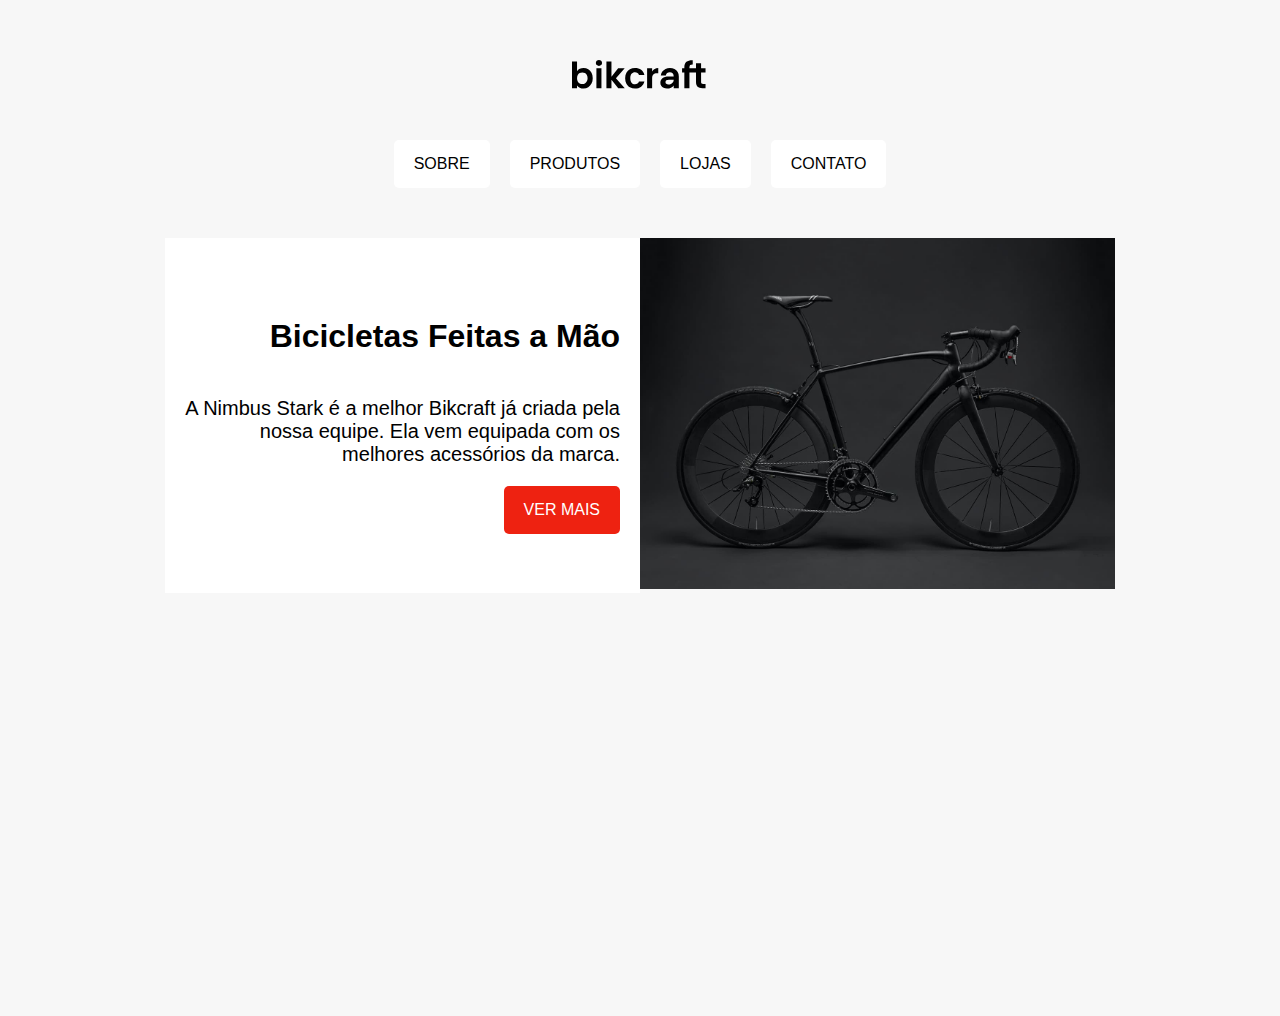
==== exercicio-bikraft/index.html @ 625fb84c "First commit" ====
<!DOCTYPE html>
<html lang="pt-BR">
  <head>
    <meta charset="UTF-8" />
    <meta http-equiv="X-UA-Compatible" content="IE=edge" />
    <meta name="viewport" content="width=device-width, initial-scale=1.0" />
    <link rel="stylesheet" href="style.css" />
    <title>Bikraft</title>
  </head>
  <body>
    <header>
      <img src="./assets/bikcraft.svg" alt="Bikraft logo" />
      <nav>
        <a href="#sobre">Sobre</a>
        <a href="#produtos">Produtos</a>
        <a href="#lojas">Lojas</a>
        <a href="#contato">Contato</a>
      </nav>
    </header>
    <main>
      <div class="card-info">
        <div class="info">
          <h1>Bicicletas Feitas a Mão</h1>
          <p>
            A Nimbus Stark é a melhor Bikcraft já criada pela nossa equipe. Ela
            vem equipada com os melhores acessórios da marca.
          </p>
          <a href="#">Ver mais</a>
        </div>
        <div class="bike-img">
          <img src="./assets/bicicleta.jpg" alt="Nimbus Stark" />
        </div>
      </div>
    </main>
  </body>
</html>
---- exercicio-bikraft/style.css ----
:root {
	margin: 0;
	padding: 0;
	box-sizing: border-box;

	--font: Arial;
	--cinza-fundo: #f7f7f7;
	--cinza-texto: #c6c6c6;
	--vermelho: #ee2211;
}

body {
	background-color: var(--cinza-fundo);
	font-family: var(--font);
	height: 1000px;
}

p {
	font-size: 20px;
}

header {
	display: flex;
	align-items: center;
	flex-direction: column;
	justify-content: center;
	gap: 50px;
}

header img {
	margin-top: 50px;
}

nav {
	display: flex;
	align-items: center;
	justify-content: center;
	flex-wrap: wrap;
	margin-bottom: 50px;
	gap: 20px;
}

nav a, .info a {
	background-color: #fff;
	border-radius: 5px;
	color:black;
	padding: 15px 20px;
	text-decoration: none;
	text-transform: uppercase;
}

.card-info {
	display: grid;
	grid-template-columns: 1fr 1fr;
	max-width: 950px;
	margin: 0 auto;
}

.info {
	background-color: #fff;
	display: grid;
	align-content: center;
	padding: 0 20px;
}

.info h1, p, a {
	align-self: center;
	justify-self: end;
}

.info p {
	text-align: right;
}

.info a {
	color: white;
	background-color: var(--vermelho);
}

.bike-img img {
	max-width: 100%;
}
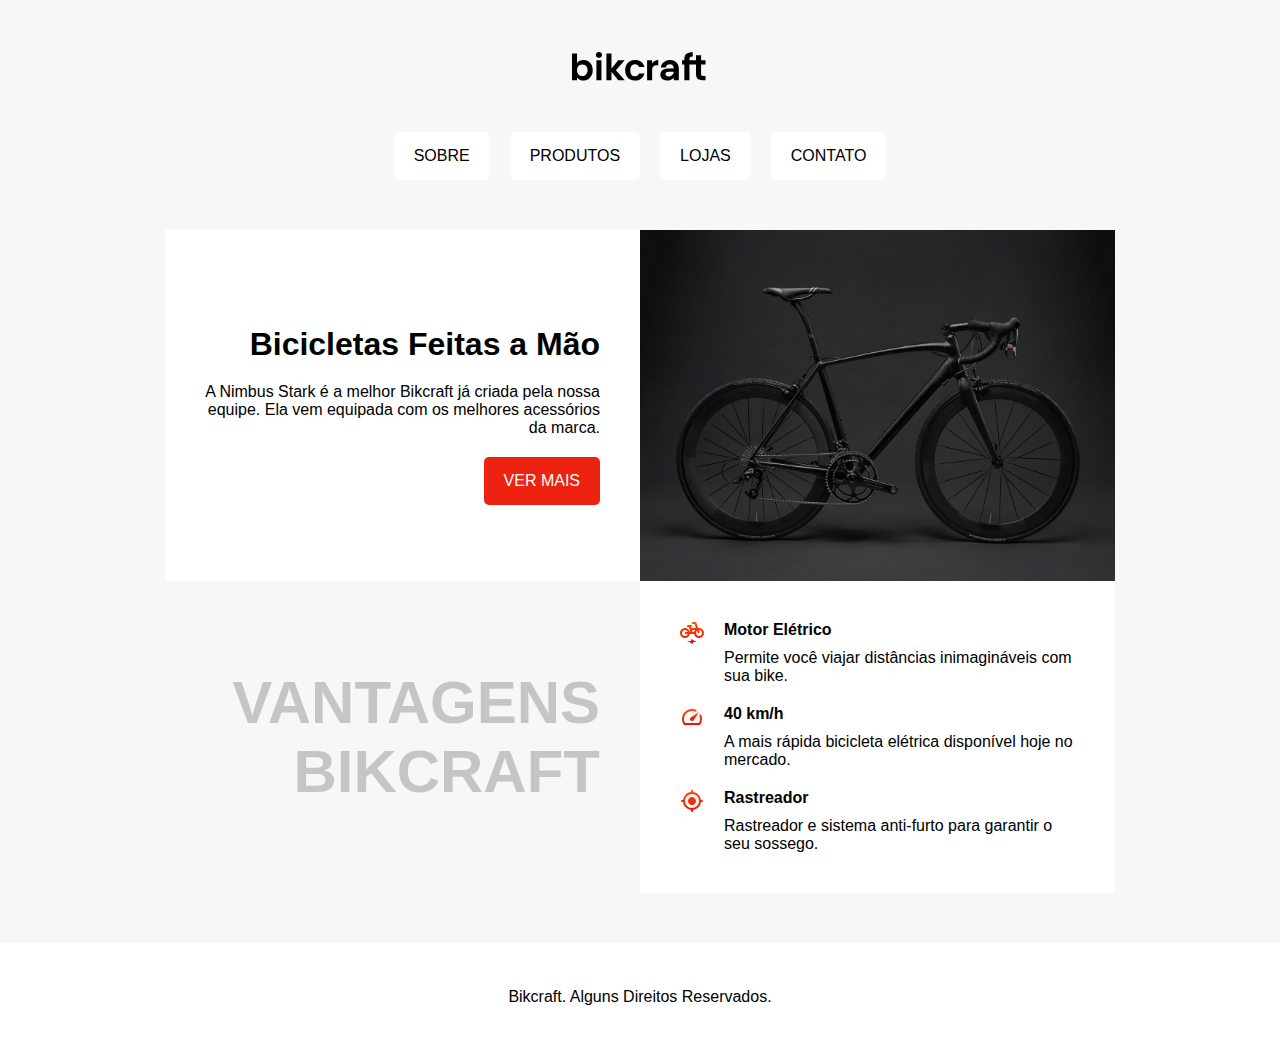
==== commit 7f9fb609: "Finishing layout" ====
--- a/exercicio-bikraft/index.html
+++ b/exercicio-bikraft/index.html
@@ -20,6 +20,7 @@
     <main>
       <div class="card-info">
         <div class="info">
+          <span class="line"></span>
           <h1>Bicicletas Feitas a Mão</h1>
           <p>
             A Nimbus Stark é a melhor Bikcraft já criada pela nossa equipe. Ela
@@ -27,10 +28,50 @@
           </p>
           <a href="#">Ver mais</a>
         </div>
-        <div class="bike-img">
-          <img src="./assets/bicicleta.jpg" alt="Nimbus Stark" />
+        <img class="bike-img" src="./assets/bicicleta.jpg" alt="Nimbus Stark" />
+        <span class="title-advantages">Vantagens Bikcraft</span>
+        <div class="card-advantages">
+          <div class="item">
+            <div>
+              <img
+                src="../exercicio-bikraft/assets/eletrica.svg"
+                alt=""
+              />
+            </div>
+            <div class="text">
+              <span class="title">Motor Elétrico</span>
+              <p class="description">Permite você viajar distâncias inimagináveis com sua bike.</p>
+            </div>
+          </div>
+          <div class="item">
+            <div>
+              <img
+                src="../exercicio-bikraft/assets/velocidade.svg"
+                alt=""
+              />
+            </div>
+            <div class="text">
+              <span class="title">40 km/h</span>
+              <p class="description">A mais rápida bicicleta elétrica disponível hoje no mercado.</p>
+            </div>
+          </div>
+          <div class="item">
+            <div class="item-img">
+              <img
+                src="../exercicio-bikraft/assets/rastreador.svg"
+                alt=""
+              />
+            </div>
+            <div class="text">
+              <span class="title">Rastreador</span>
+              <p class="description">Rastreador e sistema anti-furto para garantir o seu
+                sossego.</p>
+            </div>
+          </div>
         </div>
       </div>
+      </div>
     </main>
+    <footer><p>Bikcraft. Alguns Direitos Reservados.</p></footer>
   </body>
 </html>
--- a/exercicio-bikraft/style.css
+++ b/exercicio-bikraft/style.css
@@ -1,8 +1,4 @@
 :root {
-	margin: 0;
-	padding: 0;
-	box-sizing: border-box;
-
 	--font: Arial;
 	--cinza-fundo: #f7f7f7;
 	--cinza-texto: #c6c6c6;
@@ -13,10 +9,13 @@
 	background-color: var(--cinza-fundo);
 	font-family: var(--font);
 	height: 1000px;
+  margin: 0;
+	padding: 0;
+	box-sizing: border-box;
 }
 
-p {
-	font-size: 20px;
+p, h1, h2, h3, span {
+  margin: 0;
 }
 
 header {
@@ -25,10 +24,7 @@
 	flex-direction: column;
 	justify-content: center;
 	gap: 50px;
-}
-
-header img {
-	margin-top: 50px;
+  margin-top: 50px;
 }
 
 nav {
@@ -50,33 +46,79 @@
 }
 
 .card-info {
-	display: grid;
-	grid-template-columns: 1fr 1fr;
-	max-width: 950px;
-	margin: 0 auto;
+  display: grid;
+  grid-template-columns: 1fr 1fr;
+  max-width: 950px;
+  margin: 0 auto;
 }
 
 .info {
-	background-color: #fff;
-	display: grid;
-	align-content: center;
-	padding: 0 20px;
-}
-
-.info h1, p, a {
-	align-self: center;
-	justify-self: end;
-}
-
-.info p {
-	text-align: right;
+  text-align: right;
+  padding: 40px;
+  display: grid;
+  gap: 20px;
+  align-content: center;
+  place-items: end;
+  background-color: white;
 }
 
 .info a {
-	color: white;
-	background-color: var(--vermelho);
+  background-color: var(--vermelho);
+  color: white;
 }
 
-.bike-img img {
-	max-width: 100%;
+.bike-img {
+  width: 100%;
+}
+
+.title-advantages {
+  padding: 40px;
+  font-size: 60px;
+  text-transform: uppercase;
+  font-weight: 600;
+  color: rgba(0, 0, 0, 0.2);
+  text-align: right;
+  align-self: center;
+}
+
+.card-advantages {
+  background-color: white;
+  padding: 40px;
+  display: flex;
+  gap: 20px;
+  flex-direction: column;
+}
+
+.item {
+  display: flex;
+  align-items: flex-start;
+  gap: 20px;
+}
+
+.item .title {
+  font-weight: bold;
+  margin: 0;
+}
+
+.item img {
+  align-self: flex-start;
+}
+
+.item .text {
+  display: flex;
+  flex-direction: column;
+  align-items: flex-start;
+  gap: 10px;
+}
+
+footer {
+  margin-top: 50px;
+  background-color: white;
+  padding: 45px;
+  box-sizing: border-box;
+  width: 100%;
+}
+
+footer p {
+  text-align: center;
 }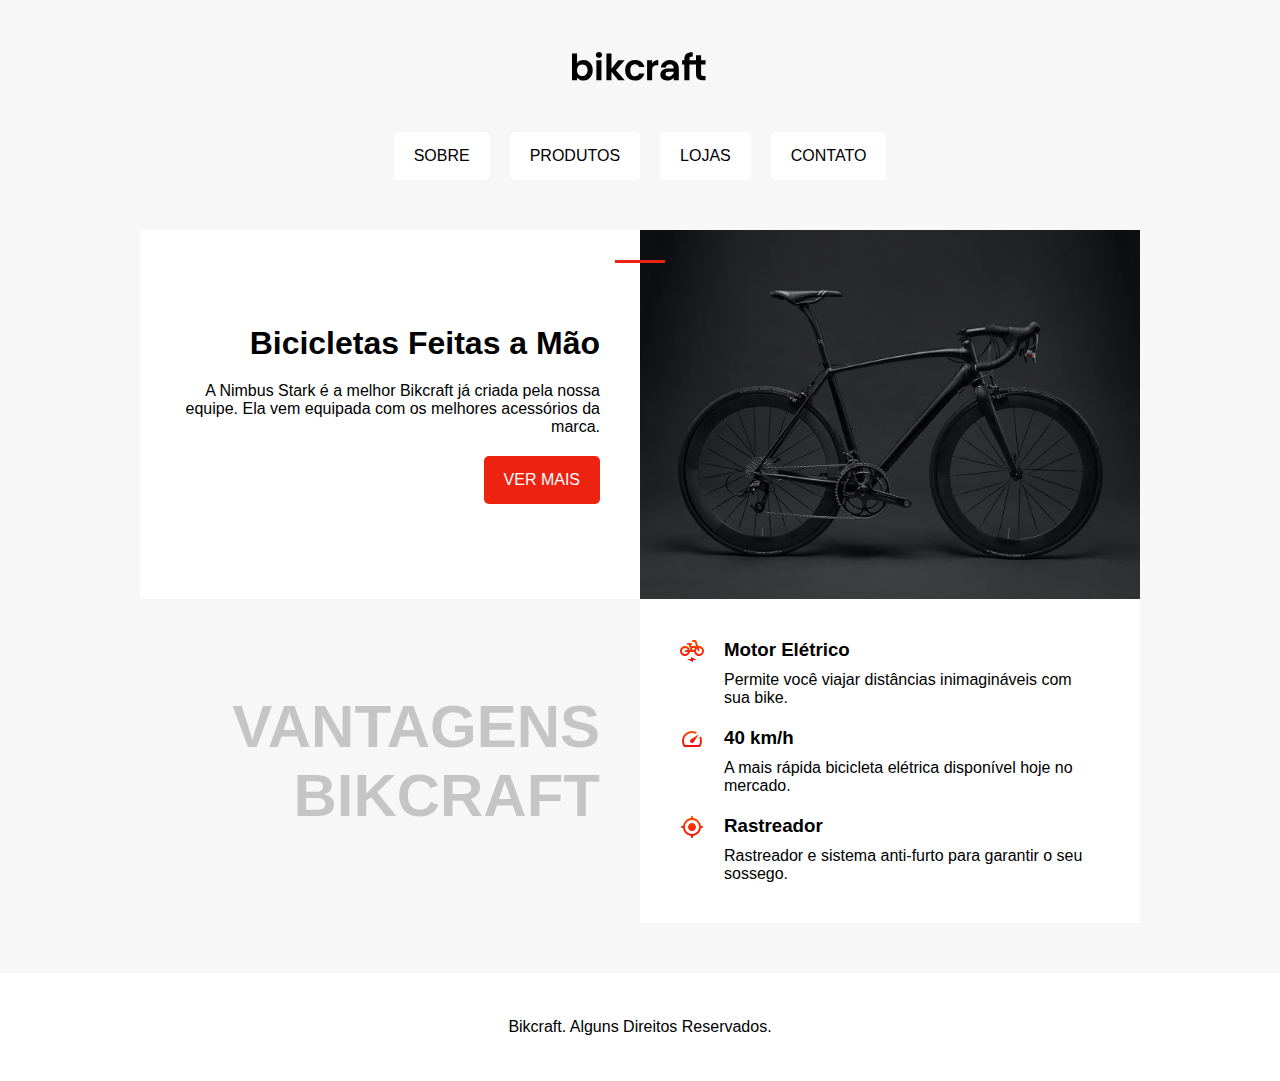
==== commit 452f5ab3: "Adjusting html and css" ====
--- a/exercicio-bikraft/index.html
+++ b/exercicio-bikraft/index.html
@@ -18,60 +18,49 @@
       </nav>
     </header>
     <main>
-      <div class="card-info">
-        <div class="info">
-          <span class="line"></span>
-          <h1>Bicicletas Feitas a Mão</h1>
-          <p>
-            A Nimbus Stark é a melhor Bikcraft já criada pela nossa equipe. Ela
-            vem equipada com os melhores acessórios da marca.
-          </p>
-          <a href="#">Ver mais</a>
+      <div class="info">
+        <span class="line"></span>
+        <h1>Bicicletas Feitas a Mão</h1>
+        <p>
+          A Nimbus Stark é a melhor Bikcraft já criada pela nossa equipe. Ela
+          vem equipada com os melhores acessórios da marca.
+        </p>
+        <a href="#">Ver mais</a>
+      </div>
+      <img class="photo-bike" src="./assets/bicicleta.jpg" alt="Nimbus Stark" />
+      <span class="title">Vantagens Bikcraft</span>
+      <div class="advantages">
+        <div class="item">
+          <img src="../exercicio-bikraft/assets/eletrica.svg" alt="" />
+          <div class="text">
+            <h3>Motor Elétrico</h3>
+            <p class="description">
+              Permite você viajar distâncias inimagináveis com sua bike.
+            </p>
+          </div>
         </div>
-        <img class="bike-img" src="./assets/bicicleta.jpg" alt="Nimbus Stark" />
-        <span class="title-advantages">Vantagens Bikcraft</span>
-        <div class="card-advantages">
-          <div class="item">
-            <div>
-              <img
-                src="../exercicio-bikraft/assets/eletrica.svg"
-                alt=""
-              />
-            </div>
-            <div class="text">
-              <span class="title">Motor Elétrico</span>
-              <p class="description">Permite você viajar distâncias inimagináveis com sua bike.</p>
-            </div>
+        <div class="item">
+          <img src="../exercicio-bikraft/assets/velocidade.svg" alt="" />
+          <div class="text">
+            <h3>40 km/h</h3>
+            <p class="description">
+              A mais rápida bicicleta elétrica disponível hoje no mercado.
+            </p>
           </div>
-          <div class="item">
-            <div>
-              <img
-                src="../exercicio-bikraft/assets/velocidade.svg"
-                alt=""
-              />
-            </div>
-            <div class="text">
-              <span class="title">40 km/h</span>
-              <p class="description">A mais rápida bicicleta elétrica disponível hoje no mercado.</p>
-            </div>
-          </div>
-          <div class="item">
-            <div class="item-img">
-              <img
-                src="../exercicio-bikraft/assets/rastreador.svg"
-                alt=""
-              />
-            </div>
-            <div class="text">
-              <span class="title">Rastreador</span>
-              <p class="description">Rastreador e sistema anti-furto para garantir o seu
-                sossego.</p>
-            </div>
+        </div>
+        <div class="item">
+          <img src="../exercicio-bikraft/assets/rastreador.svg" alt="" />
+          <div class="text">
+            <h3>Rastreador</h3>
+            <p class="description">
+              Rastreador e sistema anti-furto para garantir o seu sossego.
+            </p>
           </div>
         </div>
       </div>
-      </div>
     </main>
-    <footer><p>Bikcraft. Alguns Direitos Reservados.</p></footer>
+    <footer>
+      <p>Bikcraft. Alguns Direitos Reservados.</p>
+    </footer>
   </body>
 </html>
--- a/exercicio-bikraft/style.css
+++ b/exercicio-bikraft/style.css
@@ -6,34 +6,37 @@
 }
 
 body {
-	background-color: var(--cinza-fundo);
+  background-color: var(--cinza-fundo);
+	box-sizing: border-box;
 	font-family: var(--font);
 	height: 1000px;
   margin: 0;
 	padding: 0;
-	box-sizing: border-box;
 }
 
-p, h1, h2, h3, span {
+p, 
+h1, 
+h3, 
+span {
   margin: 0;
 }
 
 header {
+	align-items: center;
 	display: flex;
-	align-items: center;
 	flex-direction: column;
+	gap: 50px;
 	justify-content: center;
-	gap: 50px;
   margin-top: 50px;
 }
 
 nav {
+	align-items: center;
 	display: flex;
-	align-items: center;
+	flex-wrap: wrap;
+	gap: 20px;
 	justify-content: center;
-	flex-wrap: wrap;
 	margin-bottom: 50px;
-	gap: 20px;
 }
 
 nav a, .info a {
@@ -45,21 +48,31 @@
 	text-transform: uppercase;
 }
 
-.card-info {
+main {
   display: grid;
   grid-template-columns: 1fr 1fr;
-  max-width: 950px;
   margin: 0 auto;
+  max-width: 1000px;
+}
+
+.line {
+  background-color: var(--vermelho);
+  height: 3px;
+  left: 475px;
+  position: absolute;
+  top: 30px;
+  width: 50px;
 }
 
 .info {
-  text-align: right;
-  padding: 40px;
+  align-content: center;
+  background-color: white;
   display: grid;
   gap: 20px;
-  align-content: center;
+  padding: 40px;
   place-items: end;
-  background-color: white;
+  position: relative;
+  text-align: right;
 }
 
 .info a {
@@ -67,35 +80,36 @@
   color: white;
 }
 
-.bike-img {
+.photo-bike {
   width: 100%;
 }
 
-.title-advantages {
+.title {
+  align-self: center;
+  color: rgba(0, 0, 0, 0.2);
+  font-size: 60px;
+  font-weight: 600;
   padding: 40px;
-  font-size: 60px;
+  text-align: right;
   text-transform: uppercase;
-  font-weight: 600;
-  color: rgba(0, 0, 0, 0.2);
-  text-align: right;
-  align-self: center;
 }
 
-.card-advantages {
+.advantages {
   background-color: white;
+  display: flex;
+  flex-direction: column;
+  gap: 20px;
   padding: 40px;
-  display: flex;
-  gap: 20px;
-  flex-direction: column;
 }
 
 .item {
+  align-items: flex-start;
   display: flex;
-  align-items: flex-start;
   gap: 20px;
 }
 
 .item .title {
+  font-size: 20px;
   font-weight: bold;
   margin: 0;
 }
@@ -105,17 +119,17 @@
 }
 
 .item .text {
+  align-items: flex-start;
   display: flex;
   flex-direction: column;
-  align-items: flex-start;
   gap: 10px;
 }
 
 footer {
+  background-color: white;
+  box-sizing: border-box;
   margin-top: 50px;
-  background-color: white;
   padding: 45px;
-  box-sizing: border-box;
   width: 100%;
 }
 
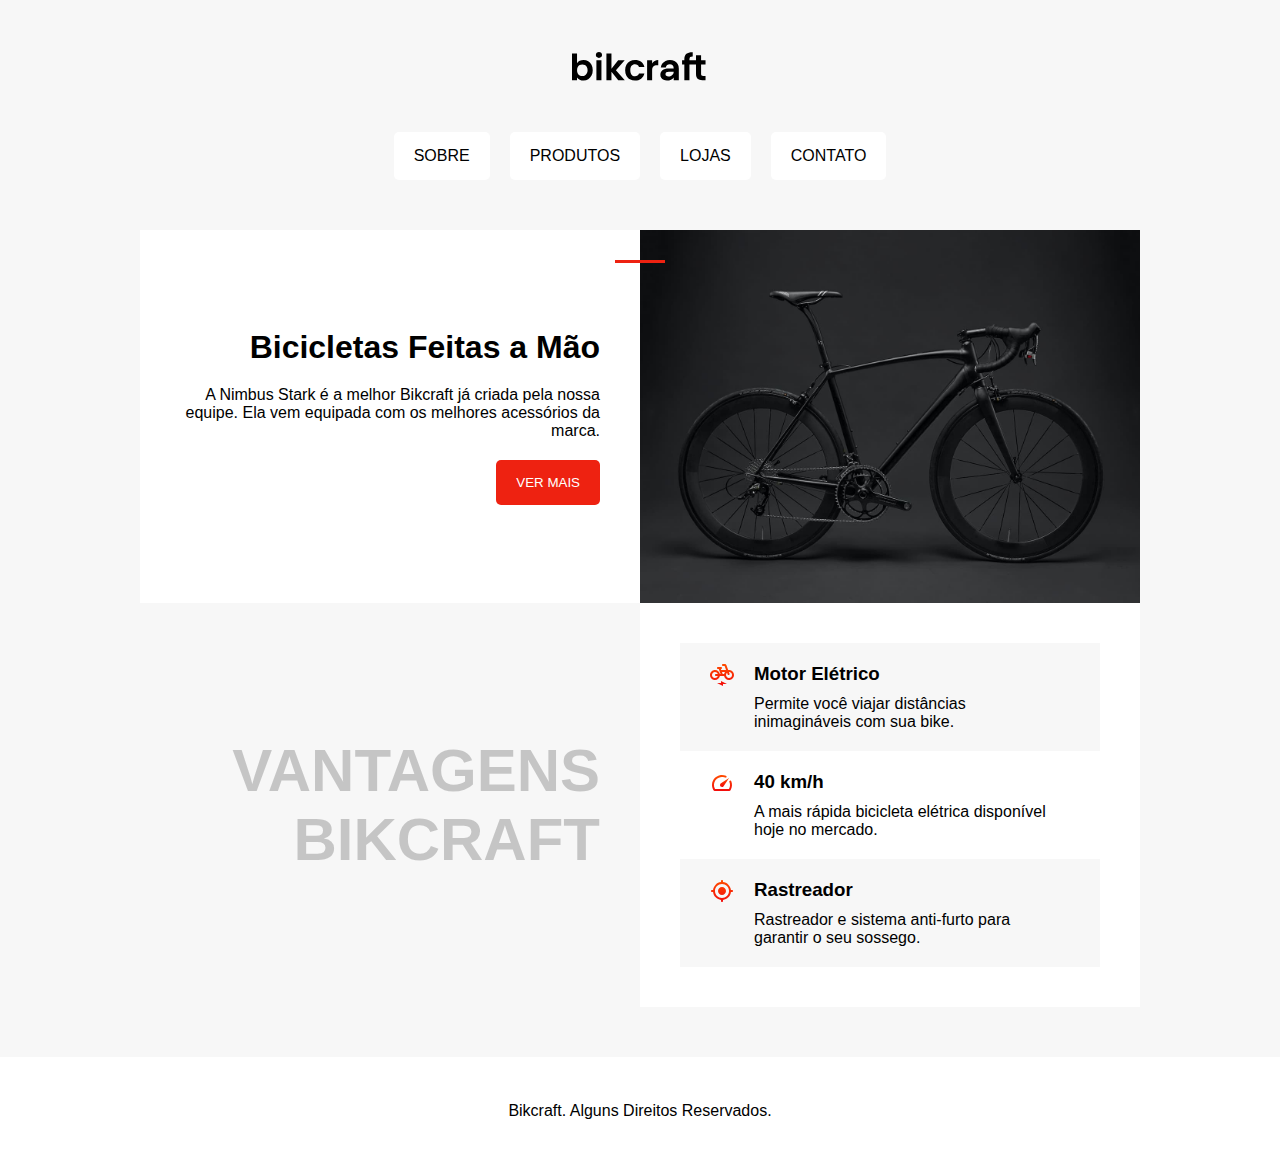
==== commit 8fe4a0d4: "update portfolio and bikraft project" ====
--- a/exercicio-bikraft/index.html
+++ b/exercicio-bikraft/index.html
@@ -1,5 +1,10 @@
+<!-- 
+-Substituir o span decorativo
+Pelo pseudo element ideal -->
+
 <!DOCTYPE html>
 <html lang="pt-BR">
+
   <head>
     <meta charset="UTF-8" />
     <meta http-equiv="X-UA-Compatible" content="IE=edge" />
@@ -7,6 +12,7 @@
     <link rel="stylesheet" href="style.css" />
     <title>Bikraft</title>
   </head>
+
   <body>
     <header>
       <img src="./assets/bikcraft.svg" alt="Bikraft logo" />
@@ -18,49 +24,60 @@
       </nav>
     </header>
     <main>
-      <div class="info">
-        <span class="line"></span>
+      <section class="info">
+        <!-- <span class="line"></span> -->
         <h1>Bicicletas Feitas a Mão</h1>
         <p>
           A Nimbus Stark é a melhor Bikcraft já criada pela nossa equipe. Ela
           vem equipada com os melhores acessórios da marca.
         </p>
-        <a href="#">Ver mais</a>
-      </div>
-      <img class="photo-bike" src="./assets/bicicleta.jpg" alt="Nimbus Stark" />
-      <span class="title">Vantagens Bikcraft</span>
-      <div class="advantages">
-        <div class="item">
-          <img src="../exercicio-bikraft/assets/eletrica.svg" alt="" />
+        <button>Ver mais</button>
+      </section>
+      <figure>
+        <img class="photo-bike" src="./assets/bicicleta.jpg" alt="Nimbus Stark" />
+      </figure>
+      <section class="advantagesTitle">
+        <span class="title">Vantagens Bikcraft</span>
+      </section>
+      <section class="advantages">
+        <article class="item">
+          <figure>
+            <img src="./assets/eletrica.svg" alt="" />
+          </figure>
           <div class="text">
             <h3>Motor Elétrico</h3>
             <p class="description">
               Permite você viajar distâncias inimagináveis com sua bike.
             </p>
           </div>
-        </div>
-        <div class="item">
-          <img src="../exercicio-bikraft/assets/velocidade.svg" alt="" />
+        </article>
+        <article class="item">
+          <figure>
+            <img src="./assets/velocidade.svg" alt="" />
+          </figure>
           <div class="text">
             <h3>40 km/h</h3>
             <p class="description">
               A mais rápida bicicleta elétrica disponível hoje no mercado.
             </p>
           </div>
-        </div>
-        <div class="item">
-          <img src="../exercicio-bikraft/assets/rastreador.svg" alt="" />
+        </article>
+        <article class="item">
+          <figure>
+            <img src="./assets/rastreador.svg" alt="" />
+          </figure>
           <div class="text">
             <h3>Rastreador</h3>
             <p class="description">
               Rastreador e sistema anti-furto para garantir o seu sossego.
             </p>
           </div>
-        </div>
-      </div>
+        </article>
+      </section>
     </main>
     <footer>
       <p>Bikcraft. Alguns Direitos Reservados.</p>
     </footer>
   </body>
-</html>
+
+</html>--- a/exercicio-bikraft/style.css
+++ b/exercicio-bikraft/style.css
@@ -1,51 +1,57 @@
 :root {
-	--font: Arial;
-	--cinza-fundo: #f7f7f7;
-	--cinza-texto: #c6c6c6;
-	--vermelho: #ee2211;
+  --font: Arial;
+  --cinza-fundo: #f7f7f7;
+  --cinza-texto: #c6c6c6;
+  --vermelho: #ee2211;
+  --vermelho-detalhe: #900;
 }
 
 body {
   background-color: var(--cinza-fundo);
-	box-sizing: border-box;
-	font-family: var(--font);
-	height: 1000px;
+  box-sizing: border-box;
+  font-family: var(--font);
+  height: 1000px;
   margin: 0;
-	padding: 0;
+  padding: 0;
 }
 
-p, 
-h1, 
-h3, 
+p,
+h1,
+h3,
 span {
   margin: 0;
 }
 
 header {
-	align-items: center;
-	display: flex;
-	flex-direction: column;
-	gap: 50px;
-	justify-content: center;
+  align-items: center;
+  display: flex;
+  flex-direction: column;
+  gap: 50px;
+  justify-content: center;
   margin-top: 50px;
 }
 
 nav {
-	align-items: center;
-	display: flex;
-	flex-wrap: wrap;
-	gap: 20px;
-	justify-content: center;
-	margin-bottom: 50px;
+  align-items: center;
+  display: flex;
+  flex-wrap: wrap;
+  gap: 20px;
+  justify-content: center;
+  margin-bottom: 50px;
 }
 
-nav a, .info a {
-	background-color: #fff;
-	border-radius: 5px;
-	color:black;
-	padding: 15px 20px;
-	text-decoration: none;
-	text-transform: uppercase;
+nav a,
+.info a {
+  background-color: #fff;
+  border-radius: 5px;
+  color: black;
+  padding: 15px 20px;
+  text-decoration: none;
+  text-transform: uppercase;
+}
+
+nav a:hover {
+  border: 2px solid var(--vermelho);
 }
 
 main {
@@ -55,13 +61,9 @@
   max-width: 1000px;
 }
 
-.line {
-  background-color: var(--vermelho);
-  height: 3px;
-  left: 475px;
-  position: absolute;
-  top: 30px;
-  width: 50px;
+figure {
+  margin: 0;
+  padding: 0;
 }
 
 .info {
@@ -75,21 +77,46 @@
   text-align: right;
 }
 
-.info a {
+.info::before {
+  content: "";
+  background-color: var(--vermelho);
+  height: 3px;
+  left: 475px;
+  position: absolute;
+  top: 30px;
+  width: 50px;
+}
+
+.info button {
   background-color: var(--vermelho);
   color: white;
+  padding: 15px 20px;
+  border-radius: 5px;
+  text-transform: uppercase;
+  border: none;
+}
+
+.info button:hover {
+  background-color: var(--vermelho-detalhe);
 }
 
 .photo-bike {
   width: 100%;
+  height: 100%;
+}
+
+.advantagesTitle {
+  background-image: url("./assets/onda.svg");
+  background-repeat: repeat;
+  align-self: center;
+  padding: 40px;
+  text-align: right;
 }
 
 .title {
-  align-self: center;
   color: rgba(0, 0, 0, 0.2);
-  font-size: 60px;
+  font-size: 3.75rem;
   font-weight: 600;
-  padding: 40px;
   text-align: right;
   text-transform: uppercase;
 }
@@ -98,7 +125,6 @@
   background-color: white;
   display: flex;
   flex-direction: column;
-  gap: 20px;
   padding: 40px;
 }
 
@@ -106,16 +132,26 @@
   align-items: flex-start;
   display: flex;
   gap: 20px;
+  padding: 20px;
+}
+
+.item:nth-child(odd) {
+  background-color: var(--cinza-fundo);
+}
+
+.item:hover {
+  border-left: 3px solid var(--vermelho);
 }
 
 .item .title {
-  font-size: 20px;
+  font-size: 1.3rem;
   font-weight: bold;
   margin: 0;
 }
 
 .item img {
   align-self: flex-start;
+  margin-left: 10px;
 }
 
 .item .text {
@@ -123,6 +159,7 @@
   display: flex;
   flex-direction: column;
   gap: 10px;
+  width: 300px;
 }
 
 footer {
